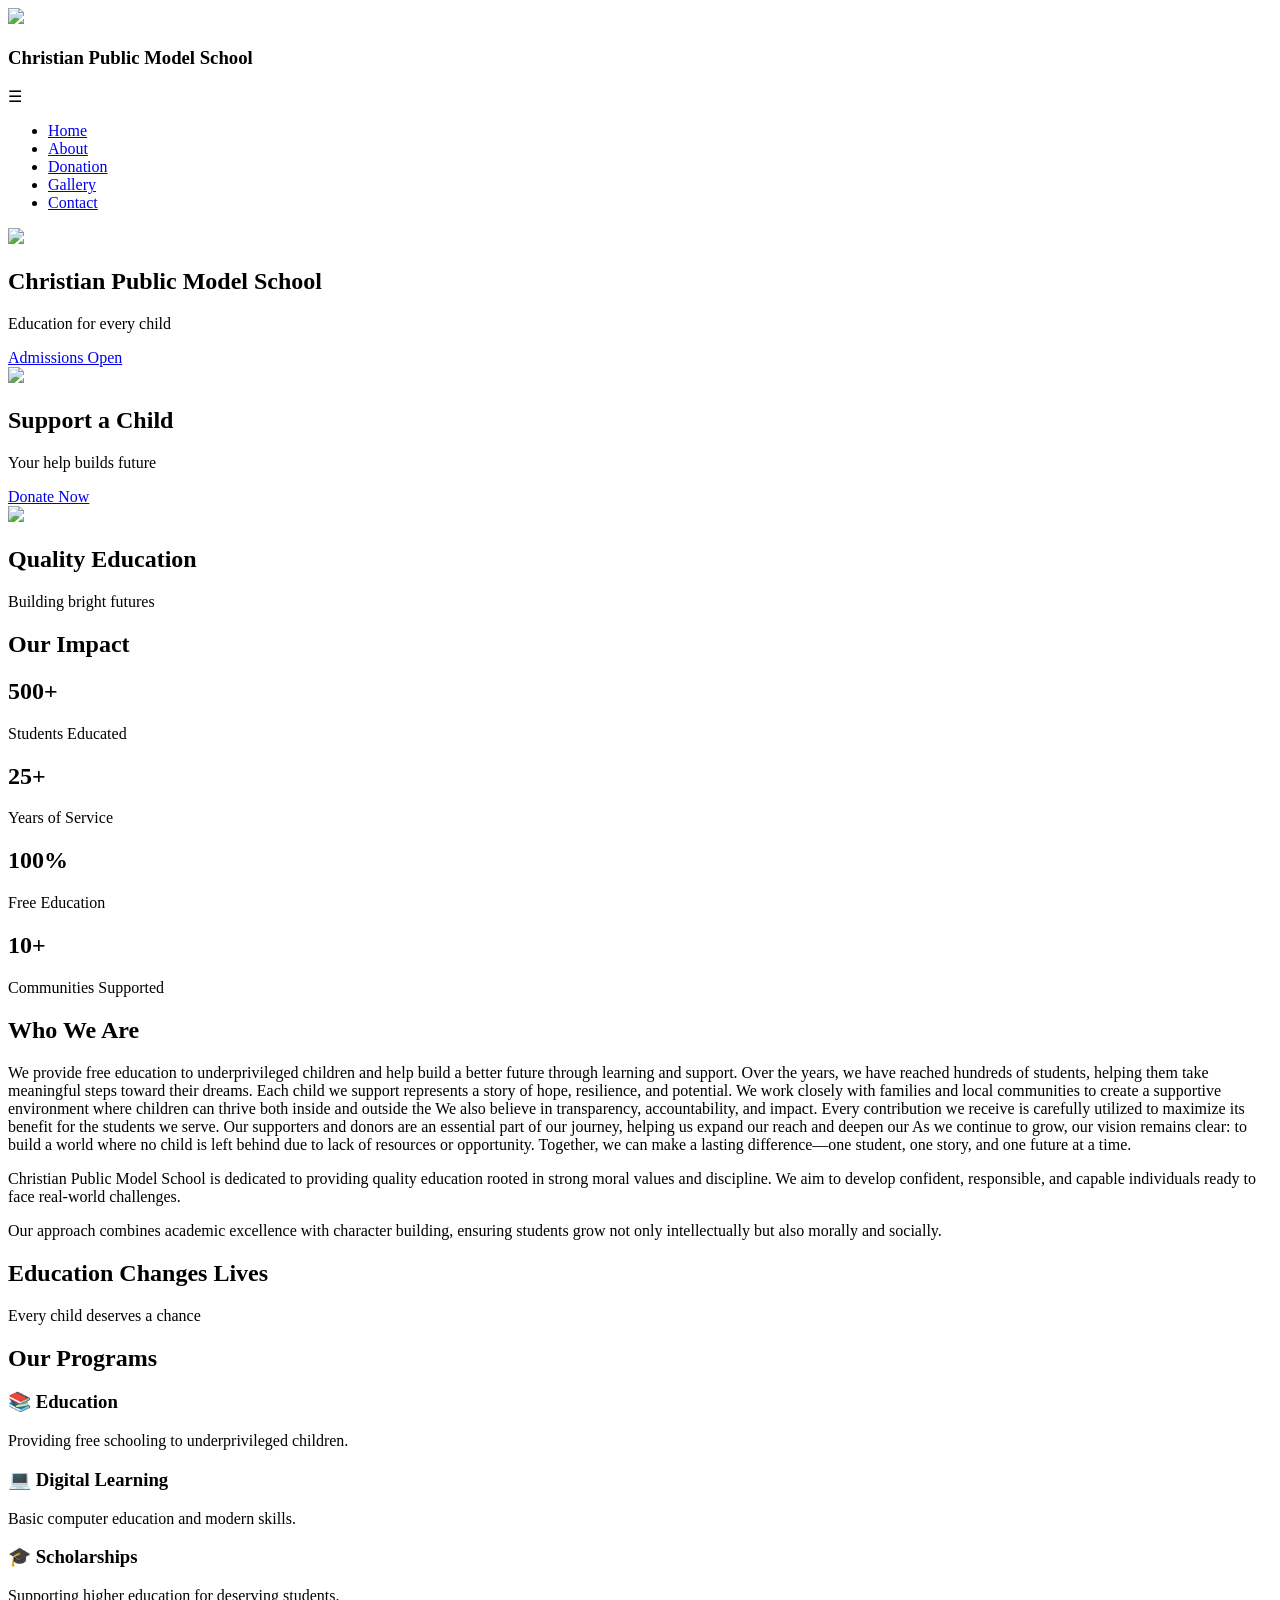
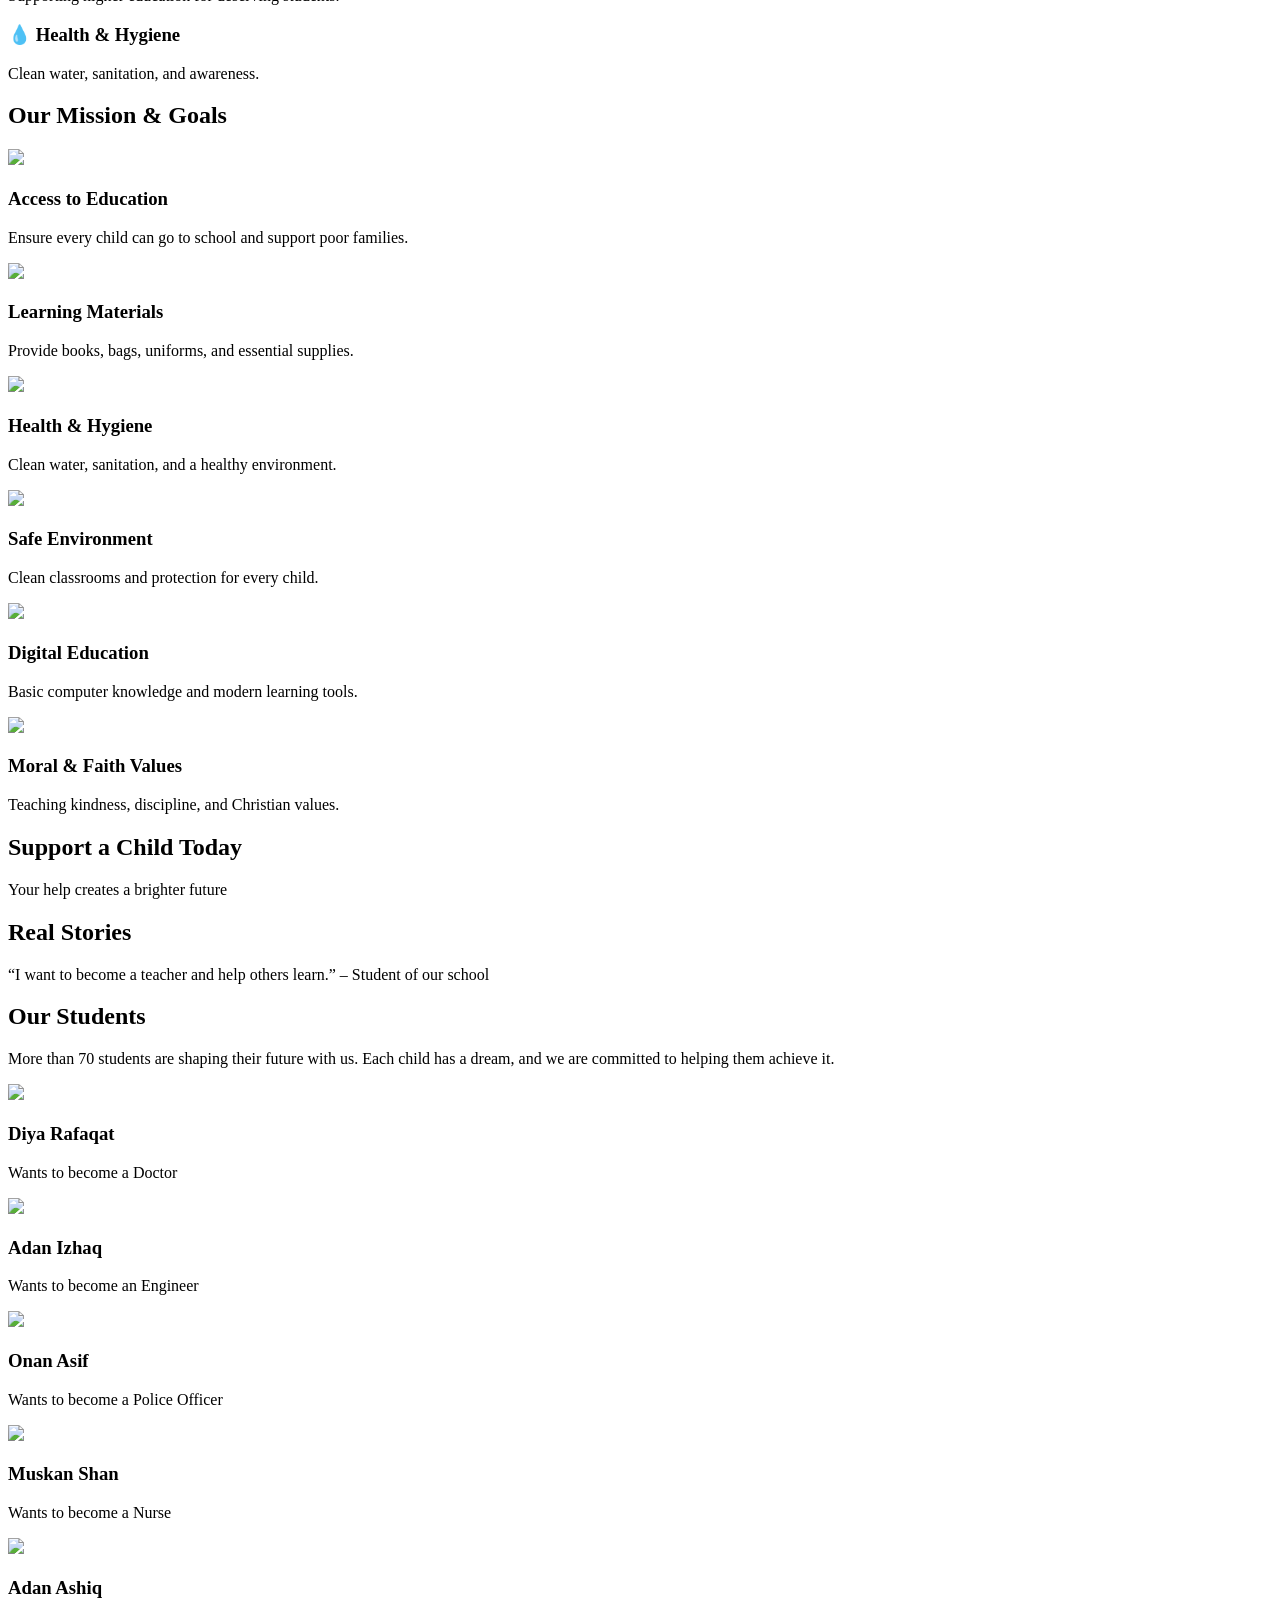
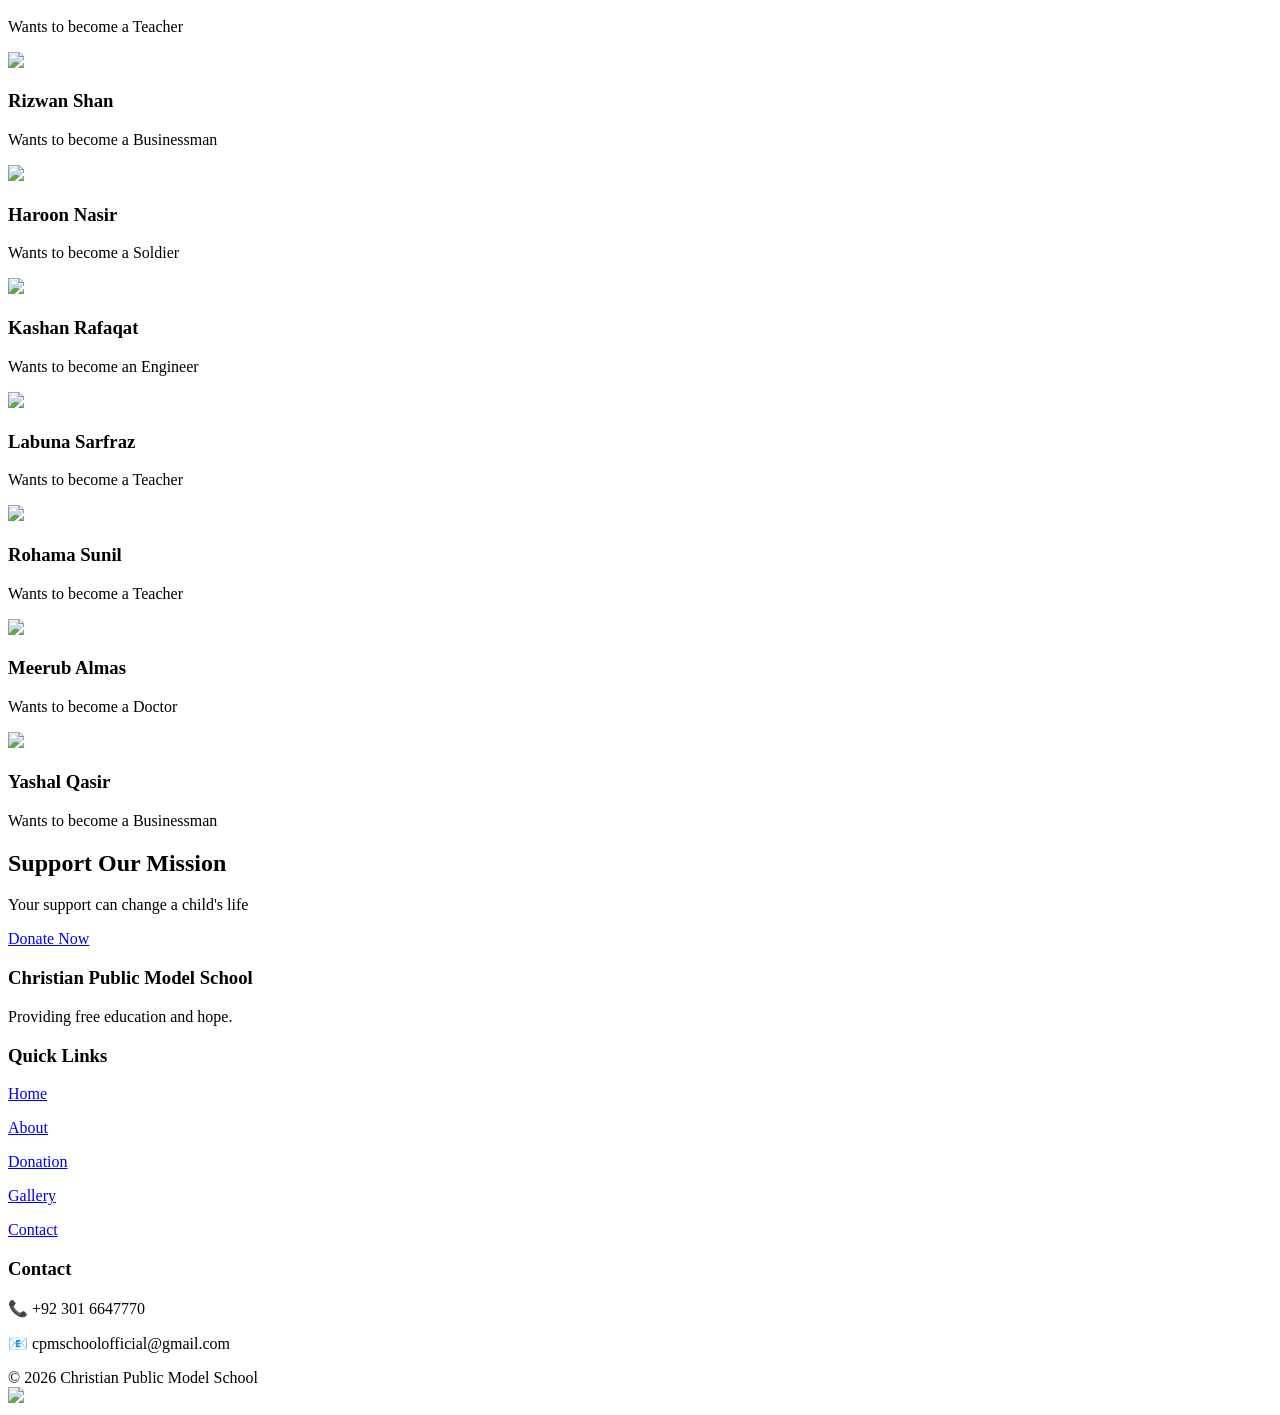
==== index.html @ 09db427d "Update index.html" ====
<!DOCTYPE html>
<html>
<head>
<meta name="viewport" content="width=device-width, initial-scale=1.0">
<title>Home</title>
<link rel="stylesheet" href="style.css">
</head>
<body>

<!-- Haeder -->
<header>
  <nav>
    <div class="logo">
      <img src="images/logo.jpg">
      <h3>Christian Public Model School</h3>
    </div>
    <!-- HAMBURGER -->
    <div class="menu-toggle" onclick="toggleMenu()">☰</div>
<div class="menu-overlay" onclick="toggleMenu()"></div>

<ul id="navMenu">
    <!-- MENU -->
      <li><a href="index.html" onclick="toggleMenu()">Home</a></li>
      <li><a href="about.html" onclick="toggleMenu()">About</a></li>
      <li><a href="donation.html" onclick="toggleMenu()">Donation</a></li>
      <li><a href="gallery.html" onclick="toggleMenu()">Gallery</a></li>
      <li><a href="contact.html" onclick="toggleMenu()">Contact</a></li>
    </ul>

  </nav>
</header>
  
<!-- SLIDER -->
<section class="slider">

  <div class="slide active">
    <img src="images/hero/hero.jpg">
    <div class="slide-content">
      <h1>Christian Public Model School</h1>
      <p>Education for every child</p>
      <a href="admission.html" class="btn btn-primary">Admissions Open</a>
    </div>

  <div class="slide">
    <img src="images/hero/hero1.jpg">
    <div class="slide-content">
      <h1>Support a Child</h1>
      <p>Your help builds future</p>
      <a href="contact.html" class="btn btn-secondary">Donate Now</a>
    </div>

  <div class="slide">
    <img src="images/hero/hero2.jpg">
    <div class="slide-content">
      <h1>Quality Education</h1>
      <p>Building bright futures</p>
    </div>
</section>
<!-- Achivements -->
  <section class="impact">
  <div class="container">
    <h2 class="section-title">Our Impact</h2>
    <div class="features">
      <div class="feature-box">
        <h2>500+</h2>
        <p>Students Educated</p>
      </div>
      <div class="feature-box">
        <h2>25+</h2>
        <p>Years of Service</p>
      </div>
      <div class="feature-box">
        <h2>100%</h2>
        <p>Free Education</p>
      </div>
      <div class="feature-box">
        <h2>10+</h2>
        <p>Communities Supported</p>
      </div>
    </div>
  </div>
</section>
<!-- ABOUT -->
<section>
  <div class="container section-box">
    <h2 class="section-title">Who We Are</h2>
    <p>
      We provide free education to underprivileged children and help build a better future through learning and support.
   Over the years, we have reached hundreds of students, helping them take meaningful steps toward their dreams. Each child we support represents a story of hope, resilience, and potential. We work closely with families and local communities to create a supportive environment where children can thrive both inside and outside the 
We also believe in transparency, accountability, and impact. Every contribution we receive is carefully utilized to maximize its benefit for the students we serve. Our supporters and donors are an essential part of our journey, helping us expand our reach and deepen our 
As we continue to grow, our vision remains clear: to build a world where no child is left behind due to lack of resources or opportunity. Together, we can make a lasting difference—one student, one story, and one future at a time.
    </p>
   <p>
      Christian Public Model School is dedicated to providing quality education
      rooted in strong moral values and discipline. We aim to develop confident, 
      responsible, and capable individuals ready to face real-world challenges.
    </p>
    <p>
      Our approach combines academic excellence with character building, ensuring 
      students grow not only intellectually but also morally and socially.
    </p>
  </div>
</section>

<!-- IMAGE -->
<section class="image-section image1">
  <div class="overlay">
    <h2>Education Changes Lives</h2>
    <p>Every child deserves a chance</p>
  </div>
</section>
  <section>
  <div class="container">

    <h2 class="section-title">Our Programs</h2>

    <div class="features">

      <div class="feature-box">
        <h3>📚 Education</h3>
        <p>Providing free schooling to underprivileged children.</p>
      </div>

      <div class="feature-box">
        <h3>💻 Digital Learning</h3>
        <p>Basic computer education and modern skills.</p>
      </div>

      <div class="feature-box">
        <h3>🎓 Scholarships</h3>
        <p>Supporting higher education for deserving students.</p>
      </div>

      <div class="feature-box">
        <h3>💧 Health & Hygiene</h3>
        <p>Clean water, sanitation, and awareness.</p>
      </div>

    </div>
  </div>
</section>

<!-- MISSION -->
<section>
  <div class="container">
    <h2 class="section-title">Our Mission & Goals</h2>

    <div class="features">

      <div class="feature-box">
        <img src="https://cdn-icons-png.flaticon.com/512/3135/3135755.png">
        <h3>Access to Education</h3>
        <p>Ensure every child can go to school and support poor families.</p>
      </div>

      <div class="feature-box">
        <img src="https://cdn-icons-png.flaticon.com/512/1048/1048953.png">
        <h3>Learning Materials</h3>
        <p>Provide books, bags, uniforms, and essential supplies.</p>
      </div>

      <div class="feature-box">
        <img src="https://cdn-icons-png.flaticon.com/512/2913/2913465.png">
        <h3>Health & Hygiene</h3>
        <p>Clean water, sanitation, and a healthy environment.</p>
      </div>

      <div class="feature-box">
        <img src="https://cdn-icons-png.flaticon.com/512/1670/1670080.png">
        <h3>Safe Environment</h3>
        <p>Clean classrooms and protection for every child.</p>
      </div>

      <div class="feature-box">
        <img src="https://cdn-icons-png.flaticon.com/512/1055/1055687.png">
        <h3>Digital Education</h3>
        <p>Basic computer knowledge and modern learning tools.</p>
      </div>

      <div class="feature-box">
        <img src="https://cdn-icons-png.flaticon.com/512/1077/1077012.png">
        <h3>Moral & Faith Values</h3>
        <p>Teaching kindness, discipline, and Christian values.</p>
      </div>

    </div>
  </div>
</section>

<!-- IMAGE -->
<section class="image-section image2">
  <div class="overlay">
    <h2>Support a Child Today</h2>
    <p>Your help creates a brighter future</p>
  </div>
</section>

<!-- STUDENTS -->
<section class="image-section">
  <div class="overlay">
    <h2>Real Stories</h2>
    <p>
      “I want to become a teacher and help others learn.”
      – Student of our school
    </p>
  </div>
</section>
  <!-- STUDENTS PREVIEW -->
<section>
  <h2 class="section-title">Our Students</h2>
  <p>
      More than 70 students are shaping their future with us. Each child has a dream, 
      and we are committed to helping them achieve it.
    </p>
     <div class="features">
       
      <div class="feature-box animate">
     <img src="images/students/student1.jpg" width="100%">
      <h3>Diya Rafaqat</h3>
      <p>Wants to become a Doctor</p>
    </div>

    <div class="feature-box animate">
     <img src="images/students/student2.jpg" width="100%">
      <h3>Adan Izhaq</h3>
      <p>Wants to become an Engineer</p>
    </div>

    <div class="feature-box animate">
    <img src="images/students/student3.jpg" width="100%">
      <h3>Onan Asif</h3>
      <p>Wants to become a Police Officer</p>
    </div>

    <div class="feature-box animate">
      <img src="images/students/student4.jpg" width="100%">
      <h3>Muskan Shan</h3>
      <p>Wants to become a Nurse</p>
    </div>

    <div class="feature-box animate">
     <img src="images/students/student5.jpg" width="100%">
      <h3>Adan Ashiq</h3>
      <p>Wants to become a Teacher</p>
    </div>

    <div class="feature-box animate">
      <img src="images/students/student6.jpg" width="100%">
      <h3>Rizwan Shan</h3>
      <p>Wants to become a Businessman</p>
    </div>

    <div class="feature-box animate">
     <img src="images/students/student7.jpg" width="100%">
      <h3>Haroon Nasir</h3>
      <p>Wants to become a Soldier</p>
    </div>

    <div class="feature-box animate">
     <img src="images/students/student8.jpg" width="100%">
      <h3>Kashan Rafaqat</h3>
      <p>Wants to become an Engineer</p>
    </div>

    <div class="feature-box animate">
    <img src="images/students/student9.jpg" width="100%">
      <h3>Labuna Sarfraz</h3>
      <p>Wants to become a Teacher</p>
    </div>

    <div class="feature-box animate">
     <img src="images/students/student10.jpg" width="100%">
      <h3>Rohama Sunil</h3>
      <p>Wants to become a Teacher</p>
    </div>

    <div class="feature-box animate">
     <img src="images/students/student11.jpg" width="100%">
      <h3>Meerub Almas</h3>
      <p>Wants to become a Doctor</p>
    </div>

    <div class="feature-box animate">
     <img src="images/students/student12.jpg" width="100%">
      <h3>Yashal Qasir</h3>
      <p>Wants to become a Businessman</p>
    </div>
  </div>
</section>

<!-- DONATION -->
<section class="donation-section">
  <h2>Support Our Mission</h2>
  <p>Your support can change a child's life</p>
  <a href="contact.html" class="btn donate-btn">Donate Now</a>
</section>

<!-- FOOTER -->
<footer class="footer">
  <div class="footer-content">

    <div>
      <h3>Christian Public Model School</h3>
      <p>Providing free education and hope.</p>
    </div>

    <div>
      <h3>Quick Links</h3>
      <p><a href="index.html">Home</a></p>
      <p><a href="about.html">About</a></p>
       <p><a href="donation.html">Donation</a></p>
       <p><a href="gallery.html">Gallery</a></p>
       <p><a href="contact.html">Contact</a></p>
    </div>

    <div>
      <h3>Contact</h3>
      <p>📞 +92 301 6647770</p>
      <p>📧 cpmschoolofficial@gmail.com</p>
    </div>

  </div>

  <div class="footer-bottom">
    © 2026 Christian Public Model School
  </div>
</footer>
  <!-- WHATSAPP --> 
<a href="https://wa.me/923016647770" class="whatsapp">
<img src="images/whatsapp.png">
</a>
<script src="js/script.js"></script>

   <script>
function toggleMenu(){
  var menu = document.getElementById("navMenu");
  var overlay = document.querySelector(".menu-overlay");

  if(menu && overlay){
    menu.classList.toggle("active");
    overlay.classList.toggle("active");
  } else {
    console.log("Menu elements not found");
  }
}
</script>
  
  
</body>
</html>
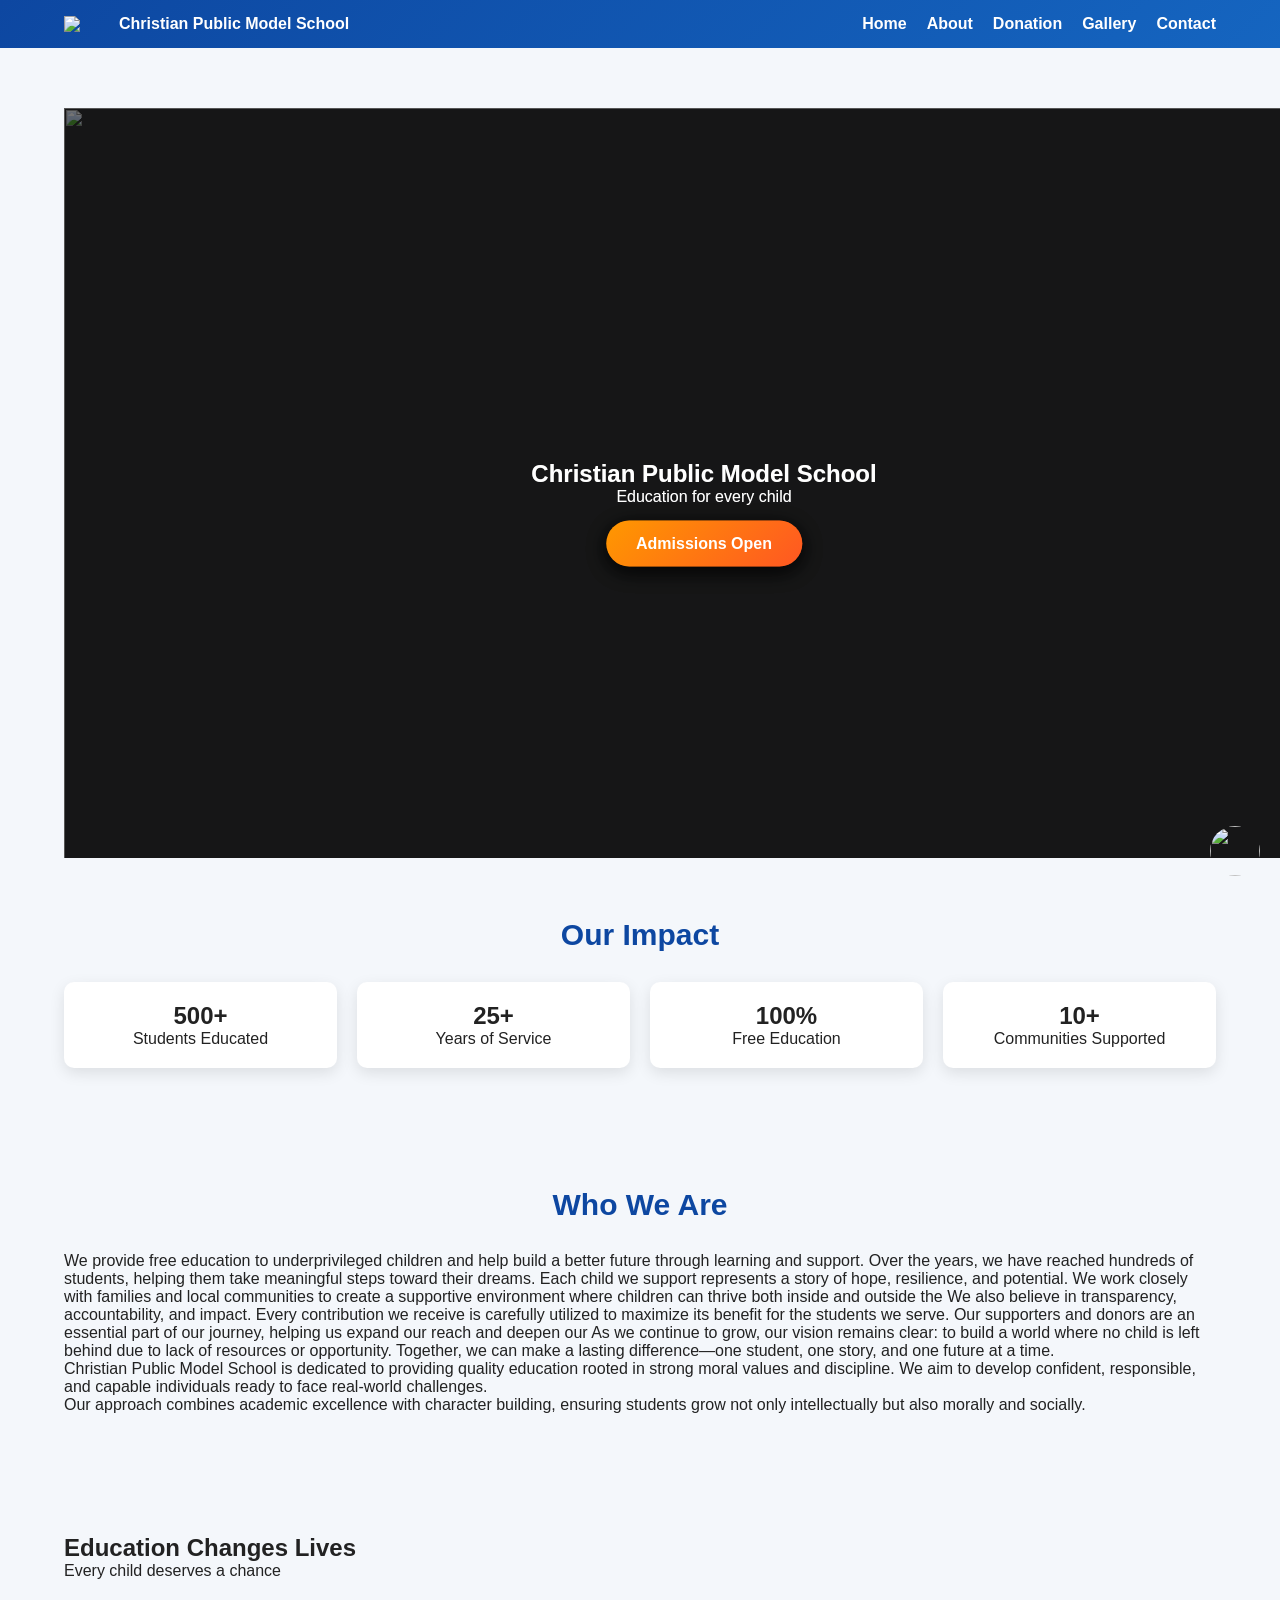
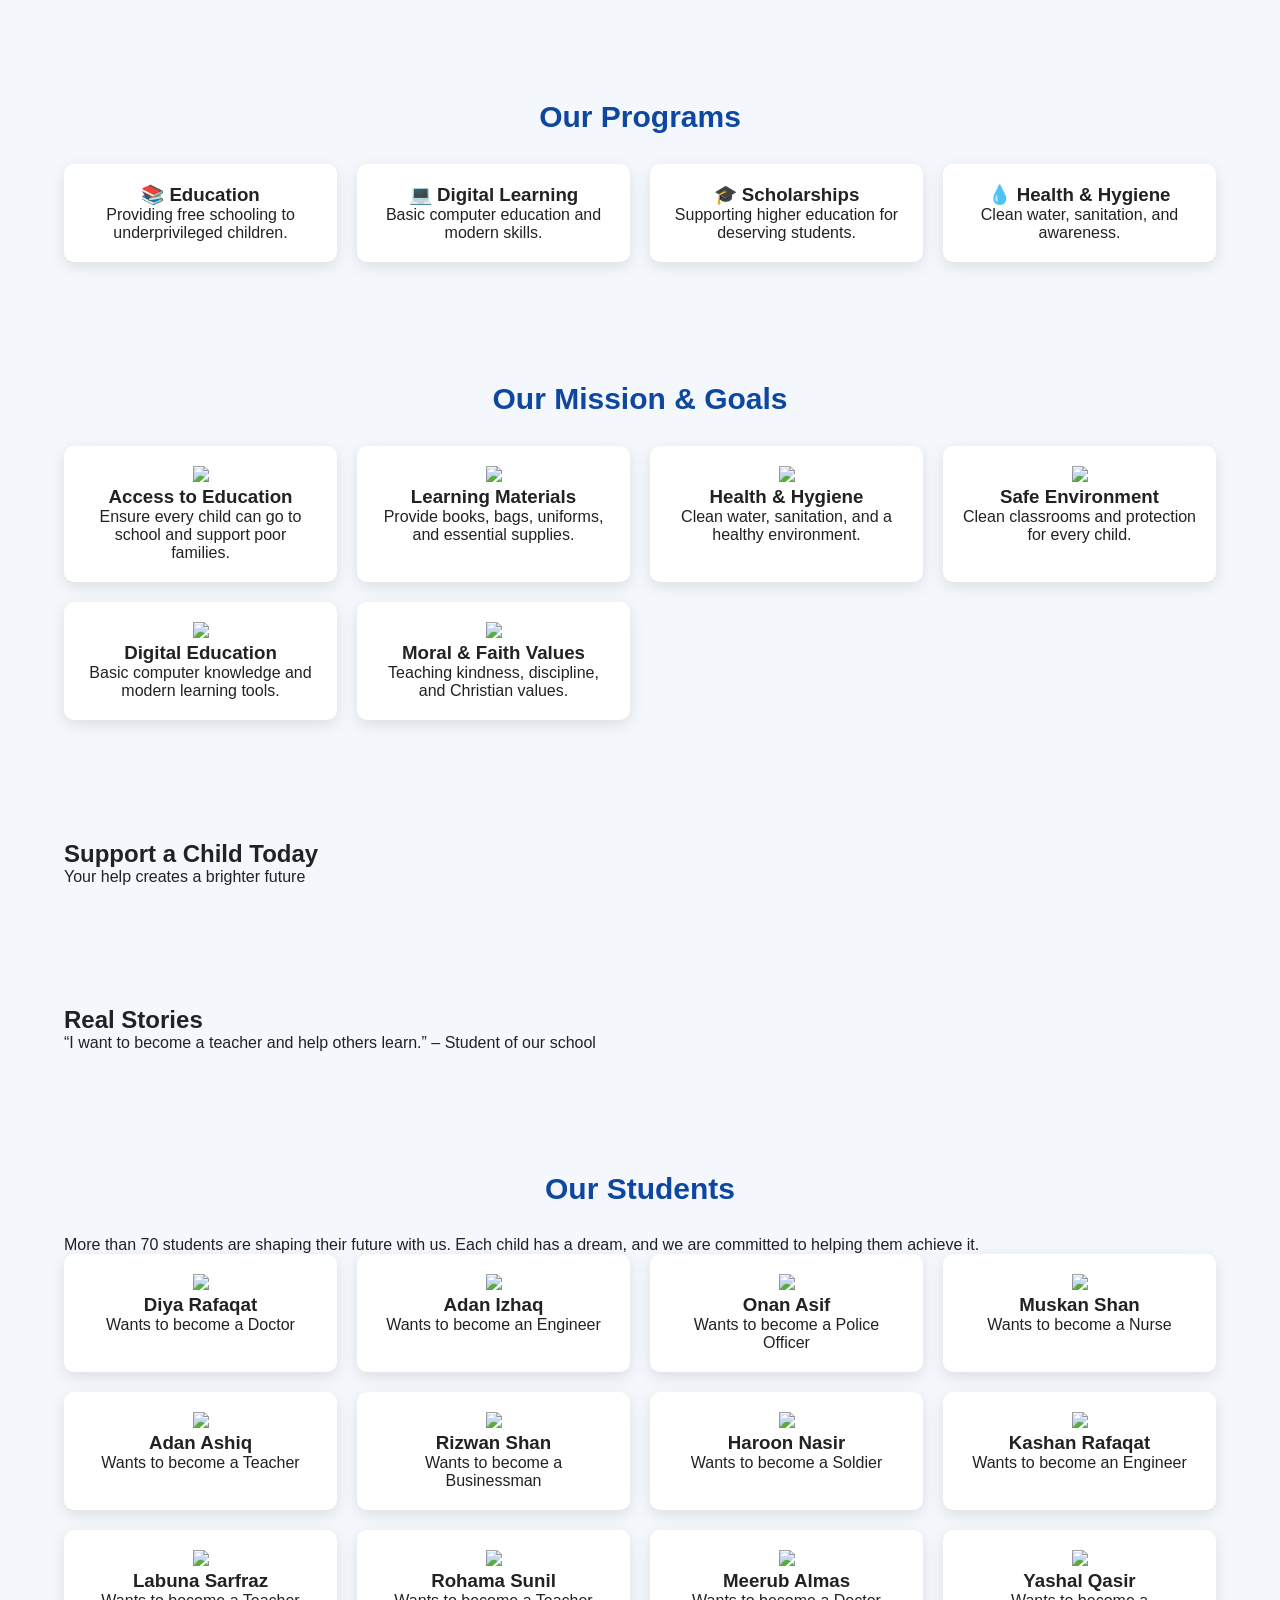
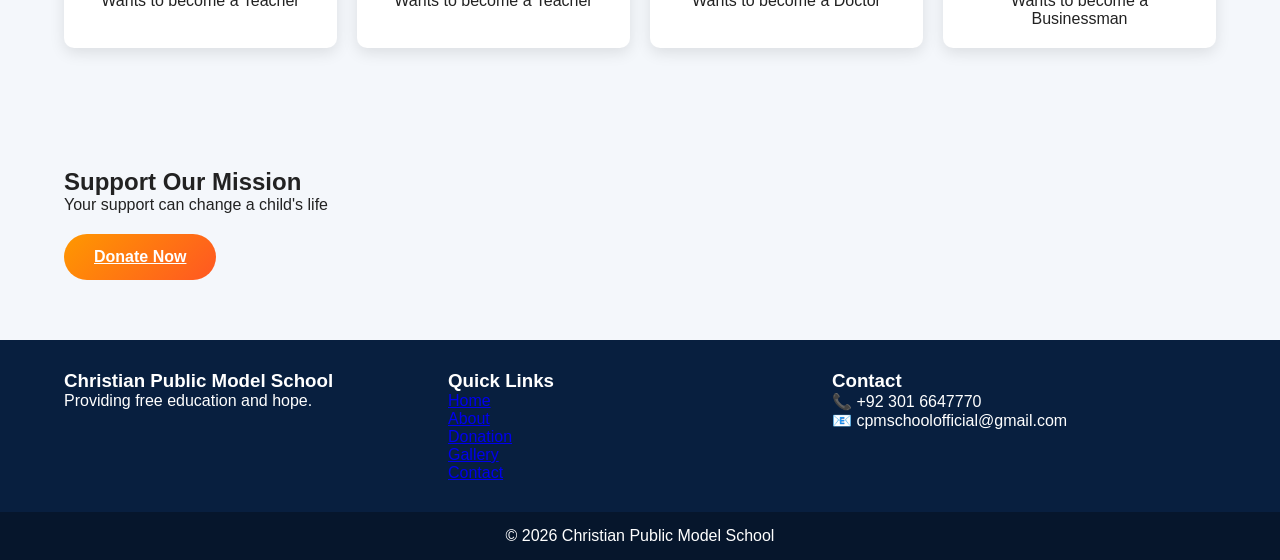
==== commit 61739b2e: "Update index.html" ====
--- a/index.html
+++ b/index.html
@@ -9,17 +9,18 @@
 
 <!-- Haeder -->
 <header>
-  <nav>
+  <nav class="container">
+
     <div class="logo">
       <img src="images/logo.jpg">
       <h3>Christian Public Model School</h3>
     </div>
-    <!-- HAMBURGER -->
+
     <div class="menu-toggle" onclick="toggleMenu()">☰</div>
-<div class="menu-overlay" onclick="toggleMenu()"></div>
-
-<ul id="navMenu">
-    <!-- MENU -->
+
+    <div class="menu-overlay" onclick="toggleMenu()"></div>
+
+    <ul id="navMenu">
       <li><a href="index.html" onclick="toggleMenu()">Home</a></li>
       <li><a href="about.html" onclick="toggleMenu()">About</a></li>
       <li><a href="donation.html" onclick="toggleMenu()">Donation</a></li>
@@ -29,32 +30,41 @@
 
   </nav>
 </header>
-  
 <!-- SLIDER -->
 <section class="slider">
+ <div class="slide active">
+  <img src="images/hero/hero.jpg">
+  <div class="slide-content">
+    <h1>Christian Public Model School</h1>
+    <p>Education for every child</p>
+
+    <a href="admission.html" class="btn">Admissions Open</a>
+  </div>
+</div>
 
   <div class="slide active">
-    <img src="images/hero/hero.jpg">
-    <div class="slide-content">
-      <h1>Christian Public Model School</h1>
-      <p>Education for every child</p>
-      <a href="admission.html" class="btn btn-primary">Admissions Open</a>
-    </div>
-
-  <div class="slide">
-    <img src="images/hero/hero1.jpg">
-    <div class="slide-content">
-      <h1>Support a Child</h1>
-      <p>Your help builds future</p>
-      <a href="contact.html" class="btn btn-secondary">Donate Now</a>
-    </div>
-
-  <div class="slide">
-    <img src="images/hero/hero2.jpg">
-    <div class="slide-content">
-      <h1>Quality Education</h1>
-      <p>Building bright futures</p>
-    </div>
+  <img src="images/hero/hero1.jpg">
+
+  <div class="slide-content">
+    <h1>Christian Public Model School</h1>
+    <p>Education for every child</p>
+
+    <a href="admission.html" class="btn">Admissions Open</a>
+  </div>
+</div>
+  </div>
+
+ <div class="slide active">
+  <img src="images/hero/hero2.jpg">
+
+  <div class="slide-content">
+    <h1>Christian Public Model School</h1>
+    <p>Education for every child</p>
+
+    <a href="admission.html" class="btn">Admissions Open</a>
+  </div>
+</div>
+
 </section>
 <!-- Achivements -->
   <section class="impact">
@@ -329,7 +339,6 @@
 <a href="https://wa.me/923016647770" class="whatsapp">
 <img src="images/whatsapp.png">
 </a>
-<script src="js/script.js"></script>
 
    <script>
 function toggleMenu(){
@@ -344,7 +353,7 @@
   }
 }
 </script>
-  
+<script src="js/script.js"></script>
   
 </body>
 </html>
--- a/style.css
+++ b/style.css
@@ -0,0 +1,702 @@
+/* RESET */
+*{
+  margin:0;
+  padding:0;
+  box-sizing:border-box;
+  font-family: Arial, sans-serif;
+}
+
+:root{
+  --primary:#0d47a1;
+  --secondary:#1565c0;
+  --accent:#ff9800;
+  --light:#f4f7fb;
+}
+
+/* BODY */
+body{
+  background:var(--light);
+  color:#222;
+}
+
+/* HEADER */
+header{
+  position:sticky;
+  top:0;
+  z-index:2000;
+  background:linear-gradient(135deg,#0d47a1,#1565c0);
+}
+
+nav{
+  display:flex;
+  justify-content:space-between;
+  align-items:center;
+  padding:15px 5%;
+}
+
+.logo{
+  display:flex;
+  align-items:center;
+  gap:10px;
+}
+.logo img{
+  width:50px;
+}
+.logo h3{
+  color:white;
+  font-size:16px;
+}
+
+/* MENU */
+#navMenu{
+  display:flex;
+  list-style:none;
+}
+#navMenu li{
+  margin-left:20px;
+}
+#navMenu a{
+  color:white;
+  text-decoration:none;
+  font-weight:bold;
+}
+
+/* HAMBURGER */
+.menu-toggle{
+  display:none;
+  font-size:28px;
+  color:white;
+  cursor:pointer;
+}
+
+/* OVERLAY */
+.menu-overlay{
+  display:none;
+}
+
+/* MOBILE */
+@media(max-width:768px){
+
+  .menu-toggle{
+    display:block;
+  }
+
+  #navMenu{
+    position:fixed;
+    top:0;
+    right:-100%;
+    width:260px;
+    height:100%;
+    background:#0d47a1;
+    flex-direction:column;
+    padding-top:80px;
+    transition:0.4s;
+  }
+
+  #navMenu.active{
+    right:0;
+  }
+
+  #navMenu li{
+    margin:20px 0;
+    text-align:center;
+  }
+
+  .menu-overlay{
+    position:fixed;
+    top:0;
+    left:0;
+    width:100%;
+    height:100%;
+    background:rgba(0,0,0,0.5);
+    z-index:1500;
+  }
+
+  .menu-overlay.active{
+    display:block;
+  }
+}
+
+/* SECTION */
+section{
+  padding:60px 5%;
+}
+
+/* TITLE */
+.section-title{
+  text-align:center;
+  font-size:30px;
+  margin-bottom:30px;
+  color:var(--primary);
+}
+
+/* SLIDER */
+.slider{
+  position:relative;
+  height:90vh;
+  overflow:hidden;
+}
+
+.slide{
+  position:absolute;
+  width:100%;
+  height:100%;
+  opacity:0;
+  transition:1s;
+}
+
+.slide.active{
+  opacity:1;
+}
+
+.slide img{
+  width:100%;
+  height:100%;
+  object-fit:cover;
+}
+
+/* TEXT ON SLIDE */
+.slide-content{
+  position:absolute;
+  top:50%;
+  left:50%;
+  transform:translate(-50%,-50%);
+  color:white;
+  text-align:center;
+  z-index:2;
+}
+
+/* DARK OVERLAY */
+.slide::after{
+  content:"";
+  position:absolute;
+  width:100%;
+  height:100%;
+  background:rgba(0,0,0,0.5);
+  top:0;
+  left:0;
+}
+
+/* ABOUT FLEX */
+.about-flex{
+  display:flex;
+  gap:40px;
+  align-items:center;
+}
+
+.about-flex img{
+  width:50%;
+  height:350px;
+  object-fit:cover;
+  border-radius:10px;
+}
+
+.about-flex div{
+  width:50%;
+}
+
+@media(max-width:768px){
+  .about-flex{
+    flex-direction:column;
+  }
+  .about-flex img,
+  .about-flex div{
+    width:100%;
+  }
+  .about-flex img{
+    height:250px;
+  }
+}
+
+/* CARDS */
+.features{
+  display:grid;
+  grid-template-columns:repeat(auto-fit,minmax(250px,1fr));
+  gap:20px;
+}
+
+.feature-box{
+  background:white;
+  padding:20px;
+  border-radius:10px;
+  text-align:center;
+  box-shadow:0 5px 15px rgba(0,0,0,0.1);
+}
+
+/* DONATE */
+.donate-btn{
+  display:inline-block;
+  margin-top:20px;
+  padding:14px 30px;
+  background:linear-gradient(135deg,#ff9800,#ff5722);
+  color:white;
+  border-radius:30px;
+  font-weight:bold;
+}
+
+/* WHATSAPP */
+.whatsapp{
+  position:fixed;
+  bottom:20px;
+  right:20px;
+  z-index:2000;
+}
+.whatsapp img{
+  width:50px;
+  height:50px;
+  border-radius:50%;
+}
+
+/* FOOTER */
+.footer{
+  background:#081f3f;
+  color:white;
+}
+
+.footer-content{
+  display:grid;
+  grid-template-columns:repeat(auto-fit,minmax(200px,1fr));
+  padding:30px 5%;
+}
+
+.footer-bottom{
+  text-align:center;
+  padding:15px;
+  background:#06162c;
+}
+.gallery {
+  display: grid;
+  grid-template-columns: repeat(auto-fit, minmax(250px, 1fr));
+  gap: 15px;
+  padding: 40px;
+}
+
+.gallery img {
+  width: 100%;
+  border-radius: 10px;
+  transition: 0.3s;
+}
+
+.gallery img:hover {
+  transform: scale(1.05);
+}
+/* FORM CONTAINER */
+.contact-form{
+  max-width:900px;
+  margin:40px auto;
+  background:white;
+  padding:40px;
+  border-radius:15px;
+  box-shadow:0 10px 30px rgba(0,0,0,0.1);
+}
+
+/* HEADING */
+.form-heading{
+  text-align:center;
+  font-size:26px;
+  color:var(--primary);
+  margin-bottom:5px;
+}
+
+.form-subtext{
+  text-align:center;
+  font-size:14px;
+  color:#777;
+  margin-bottom:30px;
+}
+
+/* ROW */
+.form-row{
+  display:flex;
+  gap:20px;
+}
+
+/* INPUT GROUP */
+.input-group{
+  width:100%;
+  display:flex;
+  flex-direction:column;
+}
+
+.input-group label{
+  font-size:14px;
+  margin-bottom:5px;
+  color:#333;
+}
+
+/* INPUT STYLE */
+.contact-form input,
+.contact-form textarea{
+  padding:14px;
+  border-radius:8px;
+  border:1px solid #ccc;
+  font-size:15px;
+  transition:0.3s;
+}
+
+/* FOCUS EFFECT */
+.contact-form input:focus,
+.contact-form textarea:focus{
+  border-color:var(--primary);
+  box-shadow:0 0 8px rgba(13,71,161,0.2);
+  outline:none;
+}
+
+/* BUTTON */
+.btn-submit{
+  width:100%;
+  margin-top:15px;
+  padding:15px;
+  font-size:18px;
+  border:none;
+  border-radius:30px;
+  background:linear-gradient(135deg,#ff9800,#ff5722);
+  color:white;
+  font-weight:bold;
+  cursor:pointer;
+  transition:0.3s;
+}
+
+.btn-submit:hover{
+  transform:translateY(-3px);
+  box-shadow:0 10px 20px rgba(0,0,0,0.2);
+}
+
+/* MOBILE */
+@media(max-width:768px){
+  .form-row{
+    flex-direction:column;
+  }
+}
+.donation-hero{
+  height:80vh;
+  background: url('images/donation.jpg') center/cover no-repeat;
+  position:relative;
+}
+
+.donation-overlay{
+  position:absolute;
+  top:0;
+  left:0;
+  width:100%;
+  height:100%;
+  background: rgba(0,0,0,0.65); /* 🔥 TRANSPARENT DARK */
+  display:flex;
+  flex-direction:column;
+  justify-content:center;
+  align-items:center;
+  text-align:center;
+  color:white;
+  padding:20px;
+}
+
+.donation-overlay h1{
+  font-size:42px;
+  margin-bottom:10px;
+}
+
+.donation-overlay p{
+  font-size:18px;
+  margin-bottom:20px;
+}
+/* LIMIT SECTION HEIGHT */
+.mission-section{
+  padding:60px 5%;
+}
+
+/* FIX BIG IMAGES */
+.mission-section img{
+  width:100%;
+  max-width:300px;   /* 🔥 controls size */
+  height:200px;      /* 🔥 fixed height */
+  object-fit:cover;
+  border-radius:10px;
+}
+
+/* GRID CLEAN */
+.mission-grid{
+  display:grid;
+  grid-template-columns:repeat(auto-fit,minmax(220px,1fr));
+  gap:20px;
+  align-items:start;
+}
+
+/* CARD CONTROL */
+.mission-box{
+  background:#fff;
+  padding:20px;
+  border-radius:10px;
+  text-align:center;
+  box-shadow:0 5px 15px rgba(0,0,0,0.1);
+}
+@media(max-width:768px){
+  #navMenu{
+    position:fixed;
+    right:-100%;
+    top:0;
+    width:260px;
+    height:100%;
+    background:#0d47a1;
+    flex-direction:column;
+    transition:0.3s;
+  }
+
+  #navMenu.active{
+    right:0;
+  }
+
+  .menu-overlay.active{
+    display:block;
+  }
+}
+.logo img{
+  width:45px;
+  height:auto;
+}
+.donation-hero img{
+  max-width:120px;
+  height:auto;
+}
+.whatsapp img{
+  width:50px;      /* 🔥 reduce */
+  height:50px;
+  border-radius:50%;
+}
+.donation-hero{
+  height:60vh;
+  background:url('images/children.jpg') center/cover no-repeat;
+  position:relative;
+}
+
+.logo img{
+  width:50px;
+}
+
+.whatsapp img{
+  width:55px;
+  height:55px;
+}
+/* HAMBURGER */
+.menu-toggle{
+  display:none;
+  font-size:28px;
+  color:white;
+  cursor:pointer;
+}
+
+/* MENU DEFAULT */
+#navMenu{
+  display:flex;
+  list-style:none;
+}
+
+#navMenu li{
+  margin-left:20px;
+}
+
+#navMenu a{
+  color:white;
+  text-decoration:none;
+  font-weight:bold;
+}
+
+/* OVERLAY */
+.menu-overlay{
+  position:fixed;
+  top:0;
+  left:0;
+  width:100%;
+  height:100%;
+  background:rgba(0,0,0,0.5);
+  display:none;
+  z-index:1500;
+}
+
+/* MOBILE */
+@media(max-width:768px){
+
+  .menu-toggle{
+    display:block;
+  }
+
+  #navMenu{
+    position:fixed;
+    top:0;
+    right:-100%;
+    width:260px;
+    height:100%;
+    background:#0d47a1;
+    flex-direction:column;
+    padding-top:80px;
+    transition:0.3s;
+    z-index:2000;
+  }
+
+  #navMenu.active{
+    right:0;
+  }
+
+  #navMenu li{
+    margin:20px 0;
+    text-align:center;
+  }
+
+  .menu-overlay.active{
+    display:block;
+  }
+}
+.donation-hero{
+  background: url('images/donation.jpg') center/cover no-repeat;
+}
+/* =========================
+   DONATION PAGE FIX
+========================= */
+
+/* HERO FIX */
+.donation-hero{
+  height: 70vh;
+  background: linear-gradient(rgba(0,0,0,0.5),rgba(0,0,0,0.5)),
+              url("images/donation-hero.jpg") center/cover no-repeat;
+  display:flex;
+  justify-content:center;
+  align-items:center;
+  text-align:center;
+  color:white;
+}
+
+.hero-content h1{
+  font-size: 38px;
+}
+
+.hero-content p{
+  font-size: 18px;
+  margin: 10px 0;
+}
+
+/* PAYMENT BOX */
+.payment-box{
+  background:white;
+  padding:25px;
+  border-radius:12px;
+  box-shadow:0 5px 15px rgba(0,0,0,0.1);
+  margin:20px auto;
+  max-width:400px;
+  text-align:center;
+}
+
+/* =========================
+   WHATSAPP FIX (SMALL + CLEAN)
+========================= */
+.whatsapp img{
+  width:50px;
+  height:50px;
+}
+
+/* =========================
+   LOGO FIX (DONATION PAGE)
+========================= */
+.logo img{
+  width:45px;
+}
+
+/* =========================
+   MOBILE FIX
+========================= */
+@media(max-width:768px){
+
+  /* HERO MOBILE */
+  .donation-hero{
+    height: 55vh;
+    padding: 20px;
+  }
+
+  .hero-content h1{
+    font-size: 24px;
+  }
+
+  .hero-content p{
+    font-size: 14px;
+  }
+
+  /* PAYMENT BOX MOBILE */
+  .payment-box{
+    width: 90%;
+    padding:20px;
+  }
+
+  /* BUTTON */
+  .donate-btn{
+    padding:12px 25px;
+    font-size:14px;
+  }
+
+  /* FIX MENU OVERLAY BLOCKING */
+  .menu-overlay{
+    display:none;
+  }
+
+  .menu-overlay.active{
+    display:block;
+  }
+}
+/* SLIDER FIX */
+.slide {
+  position: absolute;
+  width: 100%;
+  height: 100%;
+  opacity: 0;
+  transition: 0.8s;
+}
+
+.slide.active {
+  opacity: 1;
+  z-index: 1;
+}
+
+/* IMAGE */
+.slide img {
+  width: 100%;
+  height: 100%;
+  object-fit: cover;
+}
+
+/* DARK OVERLAY */
+.slide::after {
+  content: "";
+  position: absolute;
+  width: 100%;
+  height: 100%;
+  top: 0;
+  left: 0;
+  background: rgba(0,0,0,0.55);
+  z-index: 2;
+}
+
+/* CONTENT ABOVE IMAGE */
+.slide-content {
+  position: absolute;
+  top: 50%;
+  left: 50%;
+  transform: translate(-50%, -50%);
+  z-index: 3; /* THIS FIXES BUTTON DISAPPEAR */
+  text-align: center;
+  color: white;
+}
+
+/* BUTTON STYLE (VISIBLE + PREMIUM) */
+.slide-content .btn {
+  display: inline-block;
+  margin-top: 15px;
+  padding: 14px 30px;
+  border-radius: 30px;
+  background: linear-gradient(135deg,#ff9800,#ff5722);
+  color: white;
+  font-weight: bold;
+  text-decoration: none;
+  box-shadow: 0 5px 20px rgba(0,0,0,0.4);
+  transition: 0.3s;
+}
+
+.slide-content .btn:hover {
+  transform: translateY(-3px);
+}
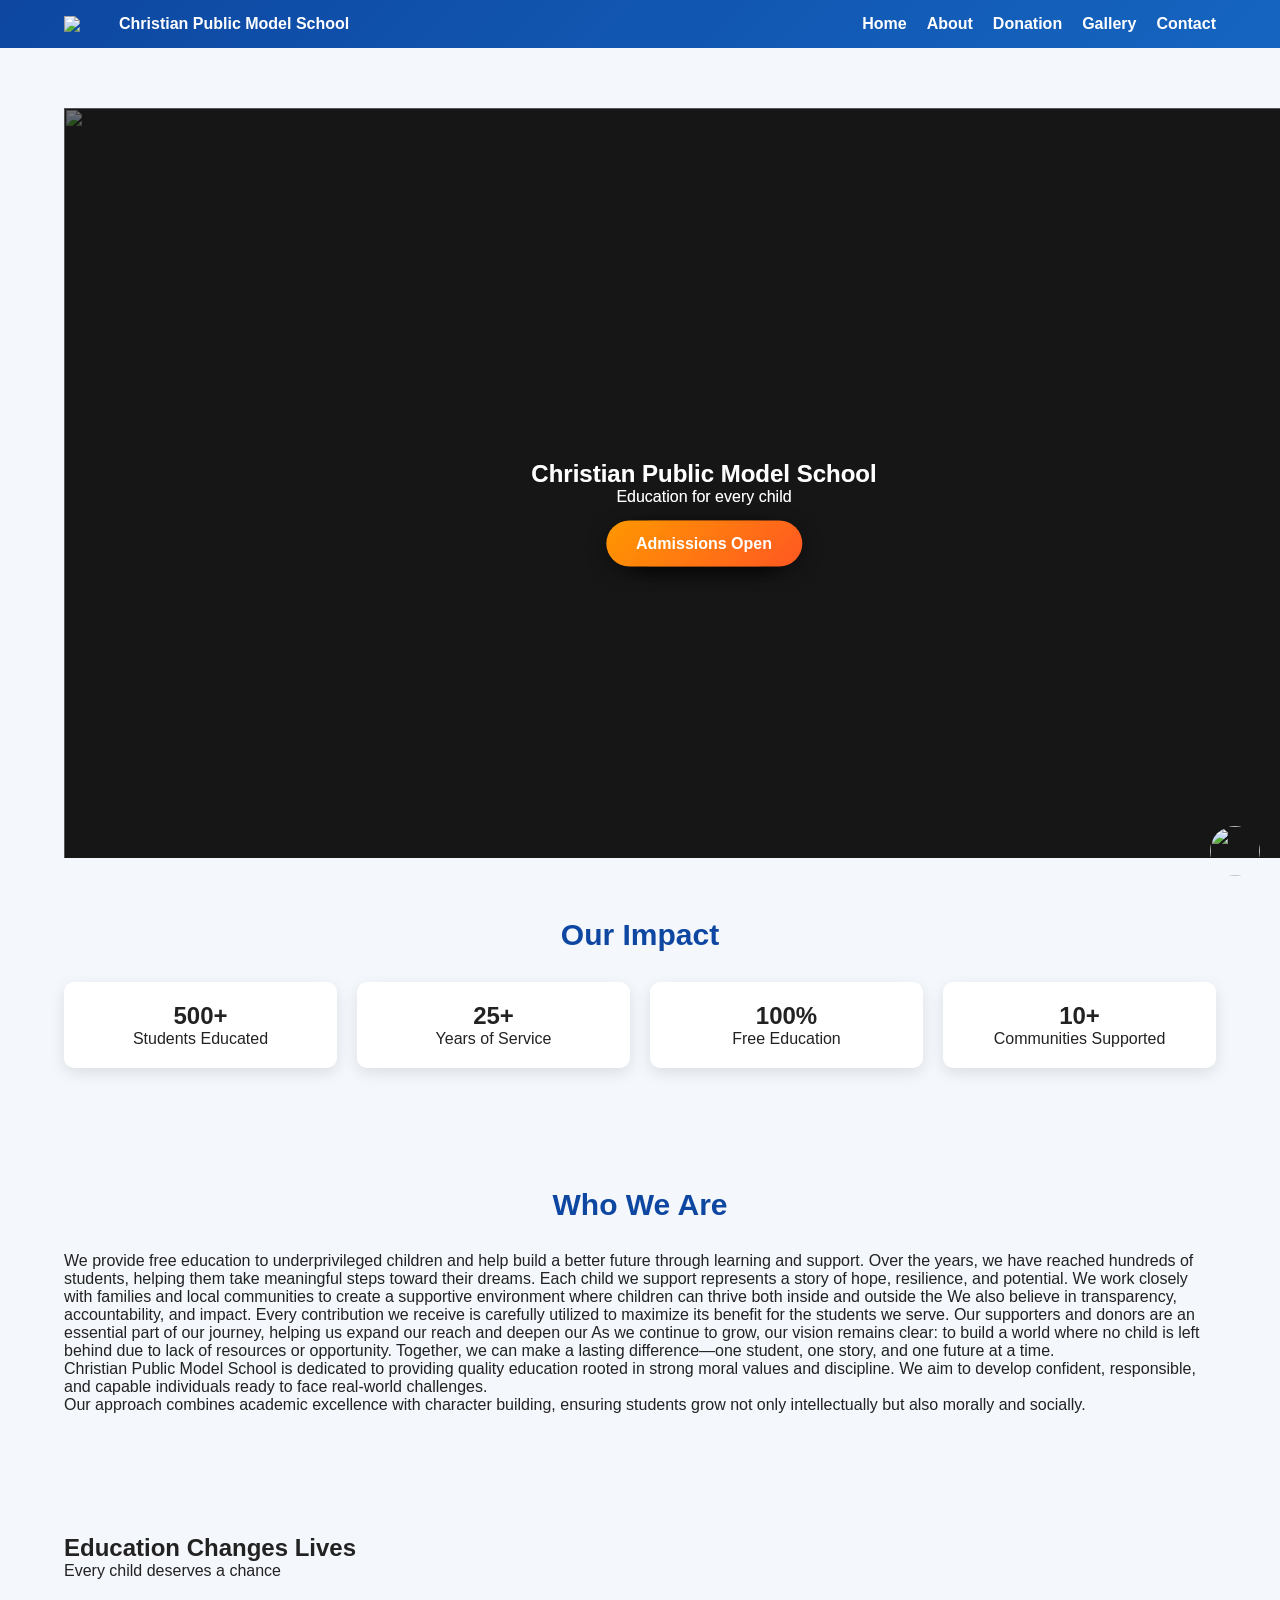
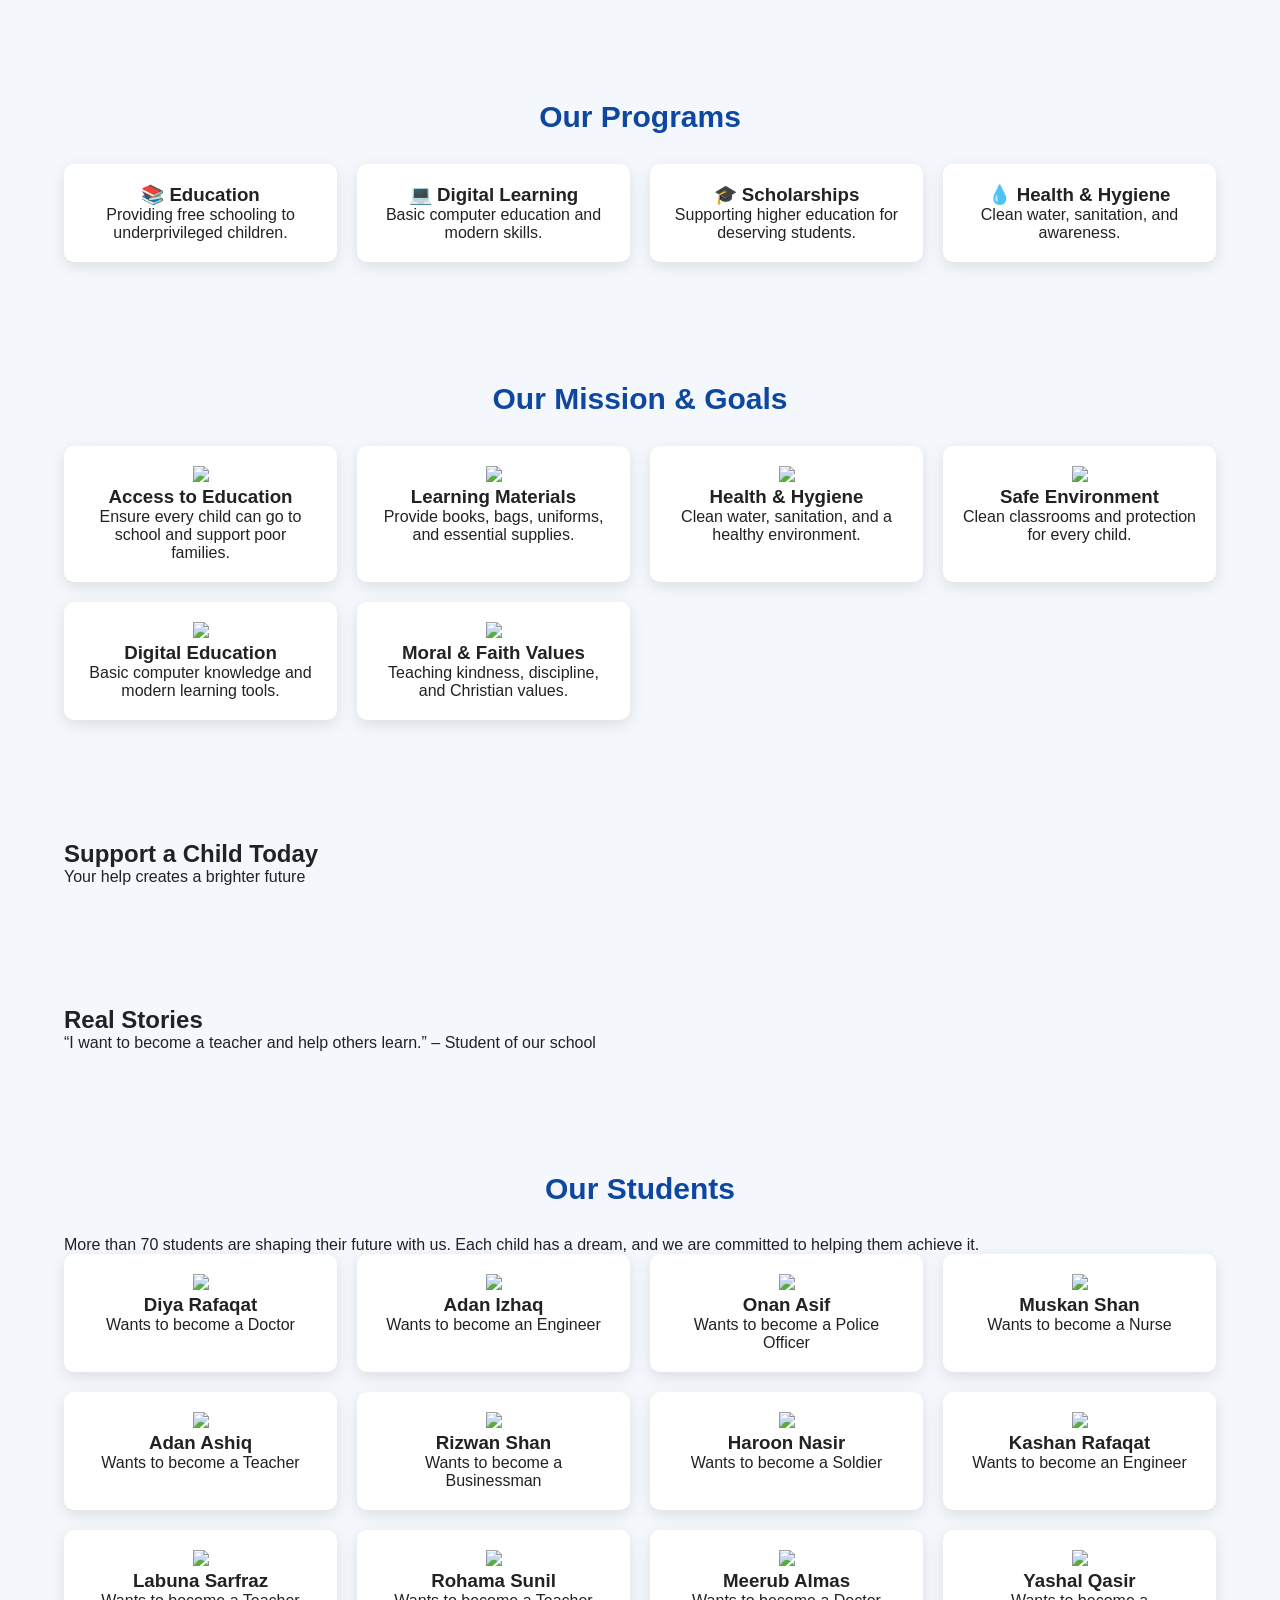
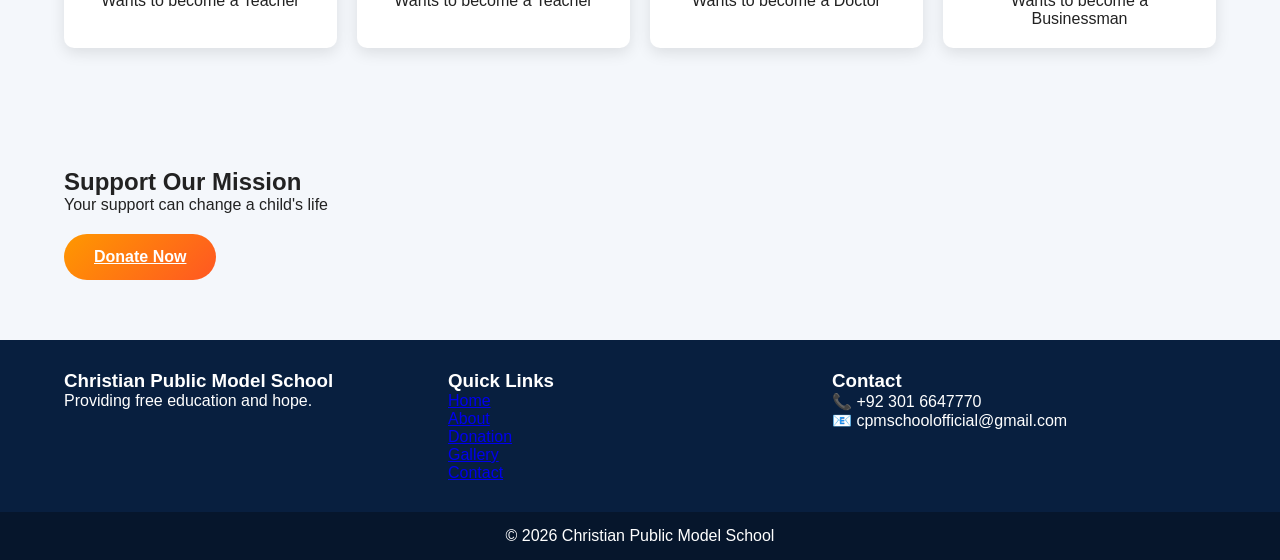
==== commit 02710f0e: "Update index.html" ====
--- a/index.html
+++ b/index.html
@@ -38,7 +38,7 @@
     <h1>Christian Public Model School</h1>
     <p>Education for every child</p>
 
-    <a href="admission.html" class="btn">Admissions Open</a>
+      <a href="about.html" class="btn btn-primary">Learn More</a>
   </div>
 </div>
 
@@ -49,7 +49,7 @@
     <h1>Christian Public Model School</h1>
     <p>Education for every child</p>
 
-    <a href="admission.html" class="btn">Admissions Open</a>
+   <a href="contact.html" class="btn btn-secondary">Donate Now</a>
   </div>
 </div>
   </div>
